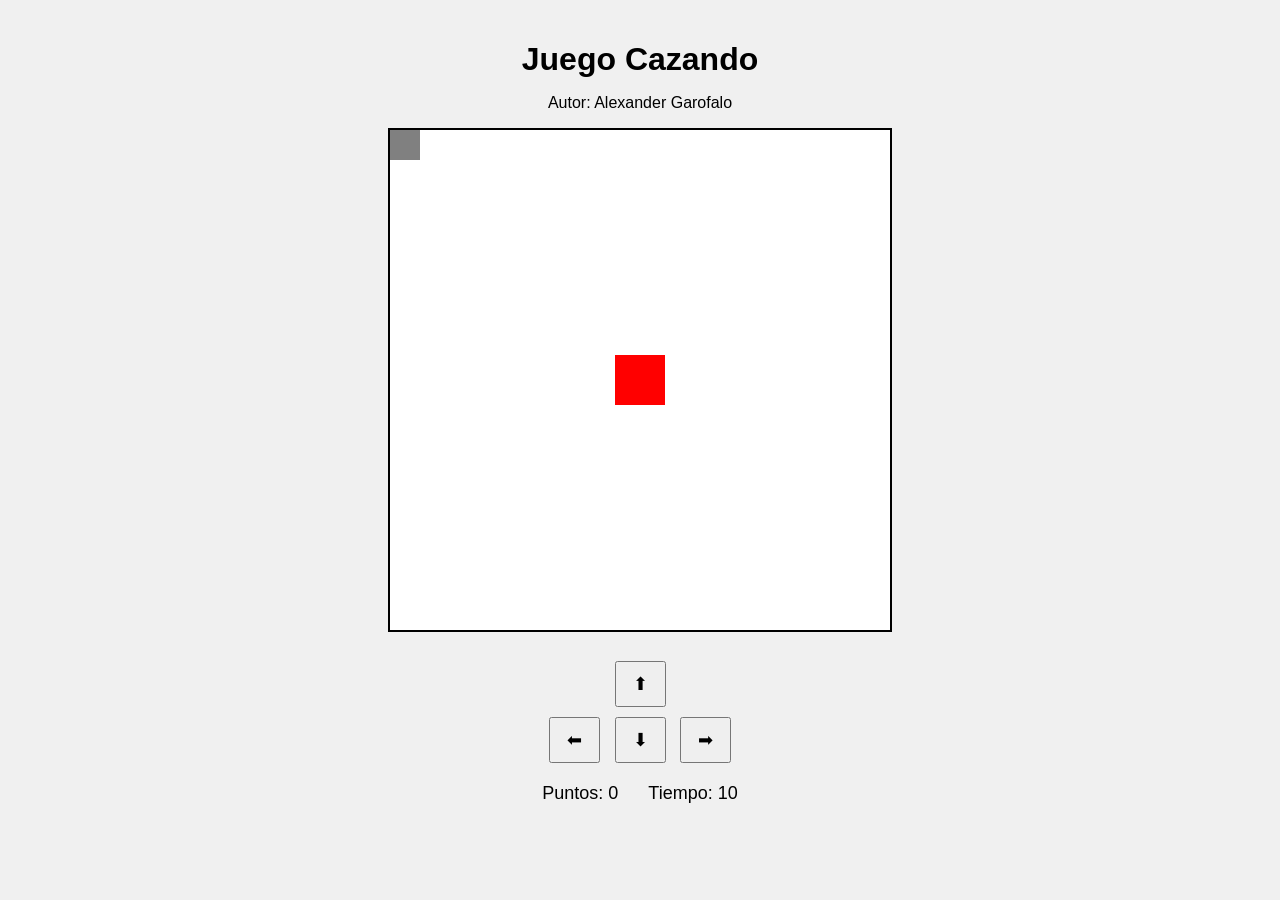
==== cazando.html @ cb6a7391 "Taller 1 - Paso 12 al 19 - Creacion funciones graficarGato, graficarComida, inicarJuego, definir var" ====
<!DOCTYPE html>
<html>
<head>
  <title>Juego Cazando</title>
  <link rel="stylesheet" href="cazando.css">
</head>

<body onload="iniciarJuego()"></body>

<body>

  <h1>Juego Cazando</h1>
  <p>Autor: Alexander Garofalo</p>

  <canvas id="areaJuego" width="500" height="500"></canvas>

  <div class="controles">
    <button>⬆</button>
    <br>
    <button>⬅</button>
    <button>⬇</button>
    <button>➡</button>
  </div>

  <div class="panel">
    <span>Puntos: <span id="puntos">0</span></span>
    <span>Tiempo: <span id="tiempo">10</span></span>
  </div>

  <p id="mensaje"></p>
  <script src="cazando.js"></script>

</body>
</html>
---- cazando.css ----
body {
  text-align: center;
  font-family: Arial, sans-serif;
  background: #f0f0f0;
  margin: 0;
  padding: 20px;
}

h1 {
  margin-bottom: 5px;
}

.panel {
  margin: 15px 0;
  font-size: 18px;
  display: flex;
  justify-content: center;
  gap: 30px;
}

canvas {
  background: white;
  border: 2px solid black;
}

.controles {
  margin-top: 20px;
}

button {
  margin: 5px;
  padding: 10px 16px;
  font-size: 18px;
  cursor: pointer;
}

#mensaje {
  font-size: 20px;
  font-weight: bold;
  color: darkred;
  margin-top: 15px;
}
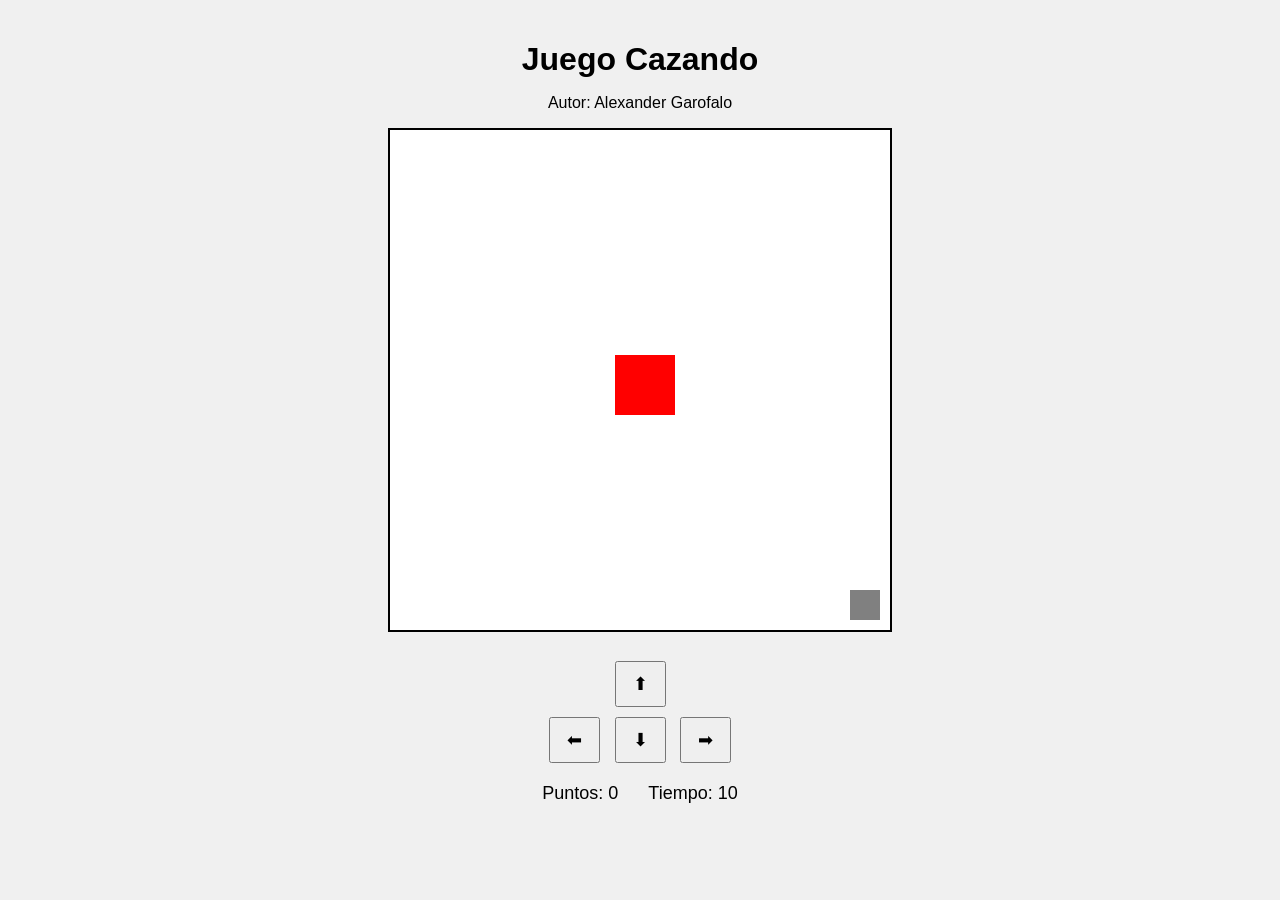
==== commit b25643fb: "Taller 1 - Paso 20 al 22 - Modificacion funciones gato-comida a graficar html" ====
--- a/cazando.html
+++ b/cazando.html
@@ -4,7 +4,6 @@
   <title>Juego Cazando</title>
   <link rel="stylesheet" href="cazando.css">
 </head>
-
 <body onload="iniciarJuego()"></body>
 
 <body>
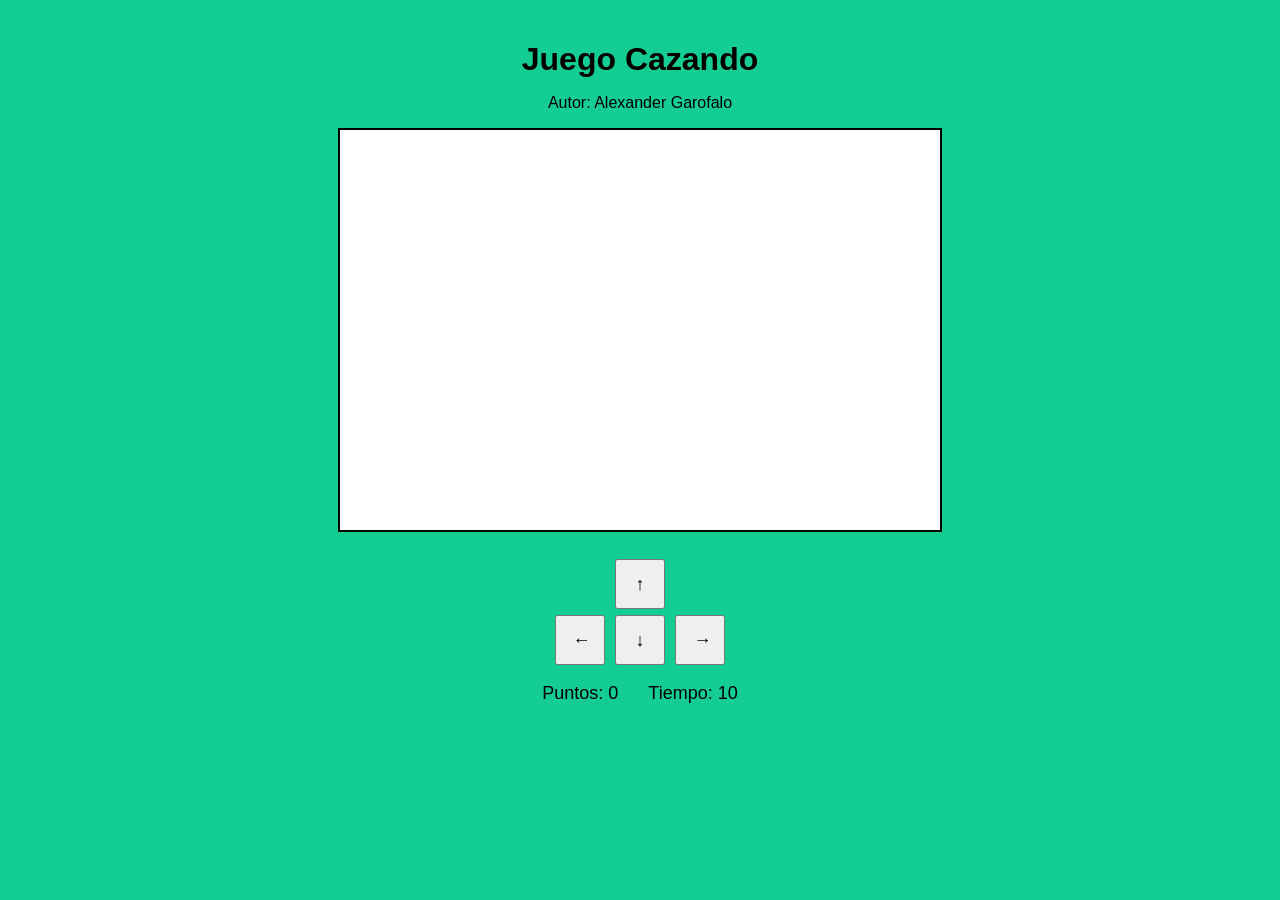
==== commit 7ecde985: "Taller 1.P2 - Parte 3.1 - Creacion de la funcion limparCanva html" ====
--- a/cazando.html
+++ b/cazando.html
@@ -1,33 +1,30 @@
 <!DOCTYPE html>
 <html>
 <head>
-  <title>Juego Cazando</title>
-  <link rel="stylesheet" href="cazando.css">
+    <title>Juego Cazando</title>
+    <link rel="stylesheet" href="cazando.css">
 </head>
 <body onload="iniciarJuego()"></body>
 
 <body>
-
-  <h1>Juego Cazando</h1>
-  <p>Autor: Alexander Garofalo</p>
-
-  <canvas id="areaJuego" width="500" height="500"></canvas>
-
-  <div class="controles">
-    <button>⬆</button>
-    <br>
-    <button>⬅</button>
-    <button>⬇</button>
-    <button>➡</button>
-  </div>
-
-  <div class="panel">
-    <span>Puntos: <span id="puntos">0</span></span>
-    <span>Tiempo: <span id="tiempo">10</span></span>
-  </div>
-
-  <p id="mensaje"></p>
-  <script src="cazando.js"></script>
-
+    <h1>Juego Cazando</h1>
+    <p>Autor: Alexander Garofalo</p>
+    <canvas id="areajuego" width="600" height="400"></canvas>
+    
+    <div class="controles">
+        <button id="btnArriba">↑</button>
+        <br>
+        <button id="btnIzquierda">←</button>
+        <button id="btnAbajo">↓</button>
+        <button id="btnDerecha">→</button>
+    </div>
+    
+    <div class="panel">
+        <span>Puntos: <span id="puntos">0</span></span>
+        <span>Tiempo: <span id="tiempo">10</span></span>
+    </div>
+    
+    <p id="mensaje"></p>
+    <script src="cazando.js"></script>
 </body>
 </html>
--- a/cazando.css
+++ b/cazando.css
@@ -1,21 +1,21 @@
 body {
-  text-align: center;
-  font-family: Arial, sans-serif;
-  background: #f0f0f0;
-  margin: 0;
-  padding: 20px;
+    text-align: center;
+    font-family: Arial, sans-serif;
+    background: #14cd93;
+    margin: 0;
+    padding: 20px;
 }
 
 h1 {
-  margin-bottom: 5px;
+    margin-bottom: 5px;
 }
 
 .panel {
-  margin: 15px 0;
-  font-size: 18px;
-  display: flex;
-  justify-content: center;
-  gap: 30px;
+    margin: 15px 0;
+    font-size: 18px;
+    display: flex;
+    justify-content: center;
+    gap: 30px;
 }
 
 canvas {
@@ -24,19 +24,26 @@
 }
 
 .controles {
-  margin-top: 20px;
+    margin-top: 20px;
+}
+
+.fila {
+    display: flex;
+    justify-content: center;
 }
 
 button {
-  margin: 5px;
-  padding: 10px 16px;
-  font-size: 18px;
-  cursor: pointer;
+    margin: 3px;
+    padding: 10px 16px;
+    font-size: 18px;
+    cursor: pointer;
+    width: 50px;
+    height: 50px;
 }
 
 #mensaje {
-  font-size: 20px;
-  font-weight: bold;
-  color: darkred;
-  margin-top: 15px;
+    font-size: 20px;
+    font-weight: bold;
+    color: darkred;
+    margin-top: 15px;
 }
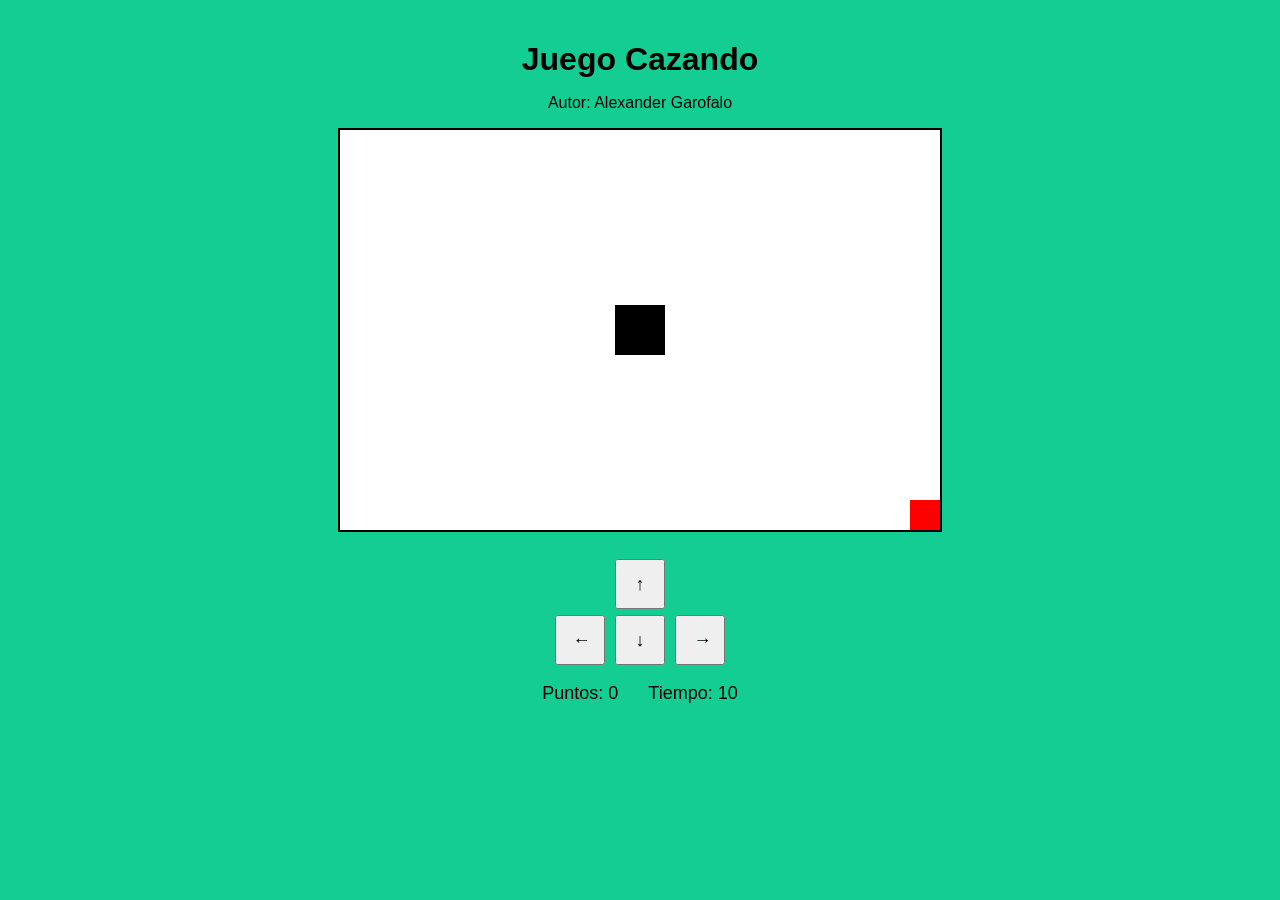
==== commit 3f17b2c7: "Taller 1.P2 - Parte 4.2 y 4.3 Comida aleteorio y sistema de puntaje html" ====
--- a/cazando.html
+++ b/cazando.html
@@ -26,5 +26,6 @@
     
     <p id="mensaje"></p>
     <script src="cazando.js"></script>
+    <script src="utils.js"></script>
 </body>
 </html>
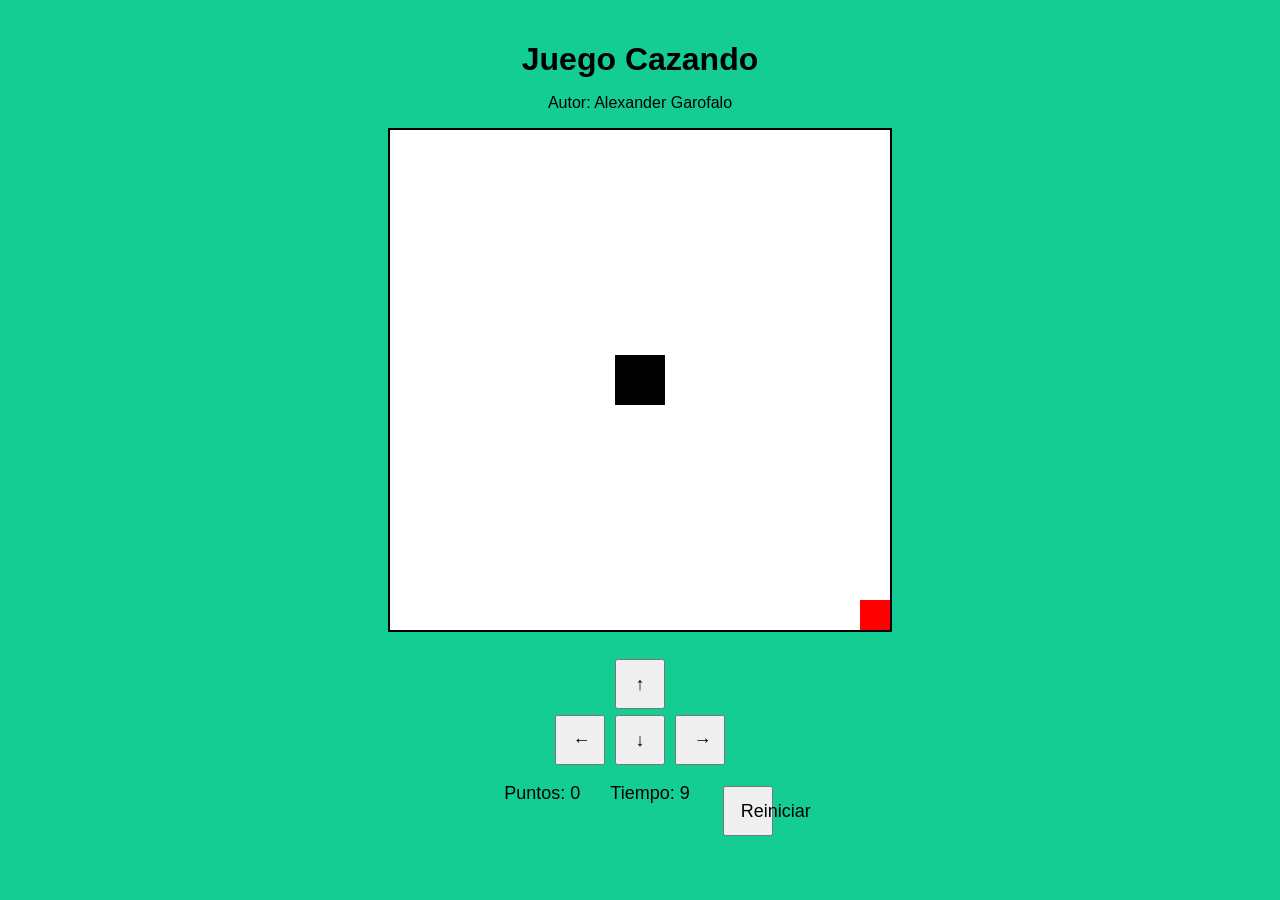
==== commit 3707418f: "Taller 1.P2 - Parte 6 Reiniciar html" ====
--- a/cazando.html
+++ b/cazando.html
@@ -9,7 +9,7 @@
 <body>
     <h1>Juego Cazando</h1>
     <p>Autor: Alexander Garofalo</p>
-    <canvas id="areajuego" width="600" height="400"></canvas>
+    <canvas id="areajuego" width="500" height="500"></canvas>
     
     <div class="controles">
         <button id="btnArriba">↑</button>
@@ -22,6 +22,7 @@
     <div class="panel">
         <span>Puntos: <span id="puntos">0</span></span>
         <span>Tiempo: <span id="tiempo">10</span></span>
+        <button onclick="reiniciar()">Reiniciar</button>
     </div>
     
     <p id="mensaje"></p>
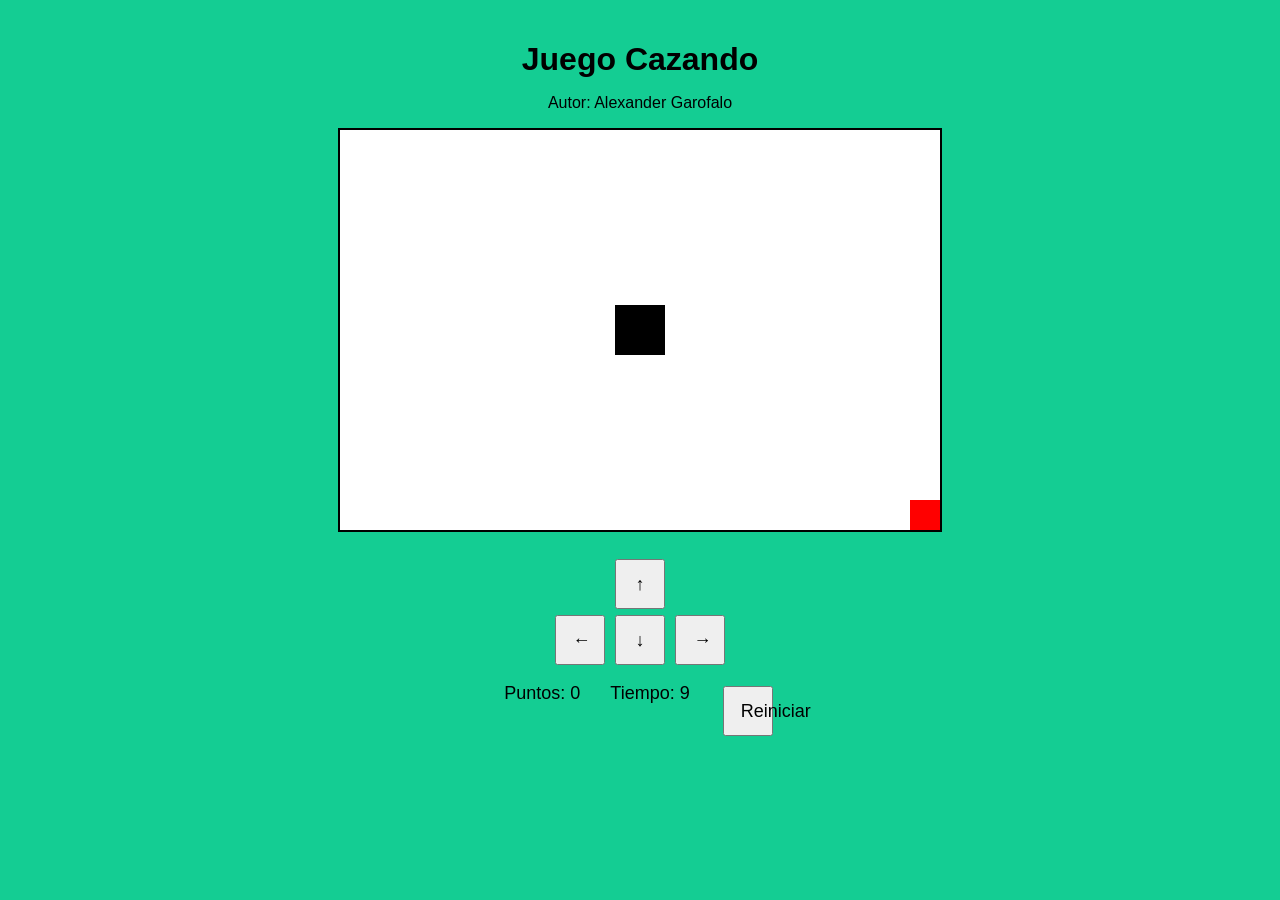
==== commit 5997c776: "R4.P4 Reiniciar Vf html" ====
--- a/cazando.html
+++ b/cazando.html
@@ -4,12 +4,10 @@
     <title>Juego Cazando</title>
     <link rel="stylesheet" href="cazando.css">
 </head>
-<body onload="iniciarJuego()"></body>
-
-<body>
+<body onload="iniciarJuego()">
     <h1>Juego Cazando</h1>
     <p>Autor: Alexander Garofalo</p>
-    <canvas id="areajuego" width="500" height="500"></canvas>
+    <canvas id="areajuego" width="600" height="400"></canvas>
     
     <div class="controles">
         <button id="btnArriba">↑</button>
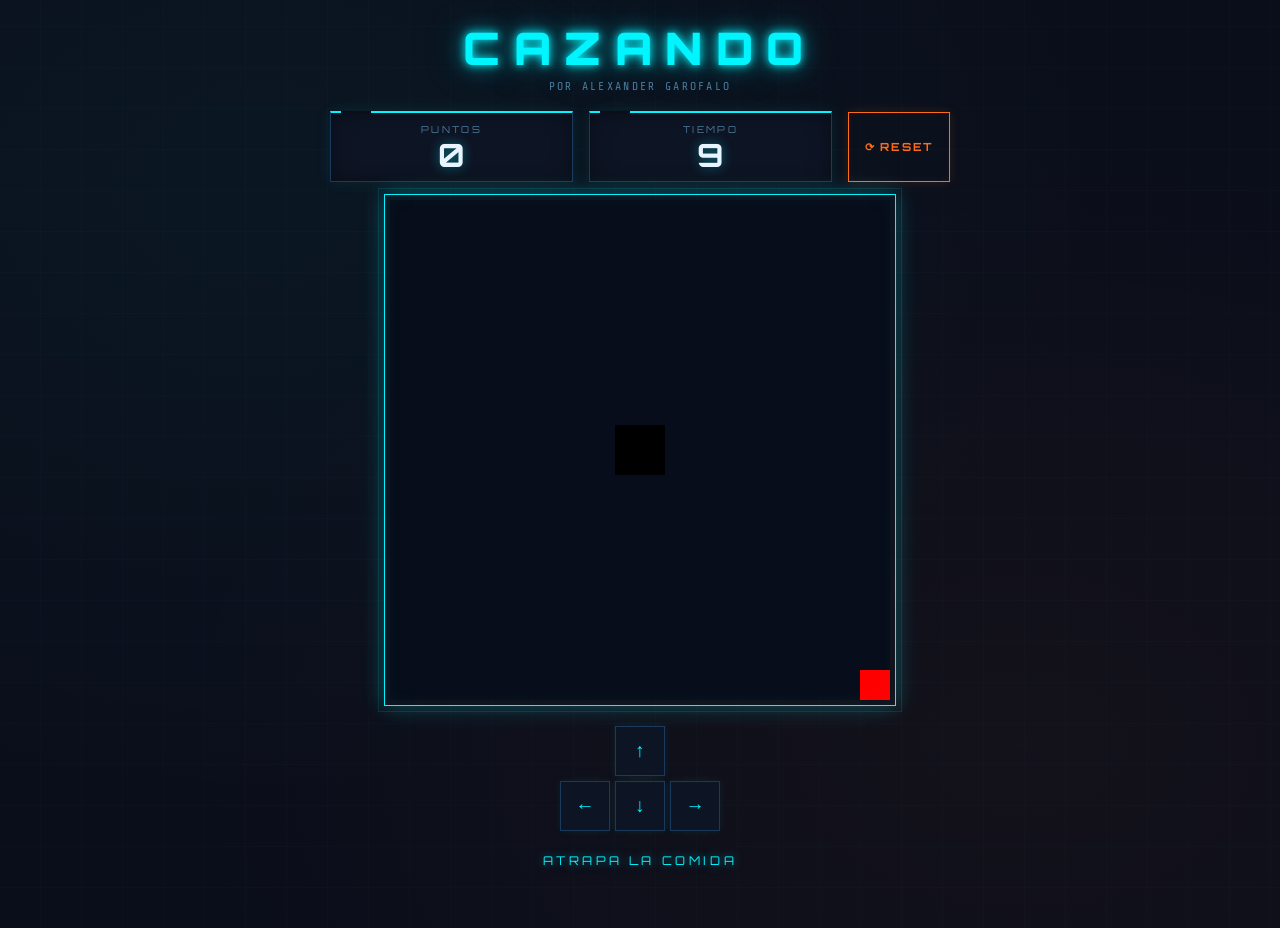
==== commit df4f66e8: "Taller 1.P3 - Parte 1 Interfaz grafica html" ====
--- a/cazando.html
+++ b/cazando.html
@@ -1,29 +1,48 @@
 <!DOCTYPE html>
 <html>
 <head>
-    <title>Juego Cazando</title>
+    <title>Cazando</title>
     <link rel="stylesheet" href="cazando.css">
+    <link href="https://fonts.googleapis.com/css2?family=Orbitron:wght@400;700;900&family=Share+Tech+Mono&display=swap" rel="stylesheet">
 </head>
 <body onload="iniciarJuego()">
-    <h1>Juego Cazando</h1>
-    <p>Autor: Alexander Garofalo</p>
-    <canvas id="areajuego" width="600" height="400"></canvas>
-    
-    <div class="controles">
-        <button id="btnArriba">↑</button>
-        <br>
-        <button id="btnIzquierda">←</button>
-        <button id="btnAbajo">↓</button>
-        <button id="btnDerecha">→</button>
+
+    <div class="game-wrapper">
+
+        <header class="game-header">
+            <h1 class="titulo-glow">CAZANDO</h1>
+            <p class="autor">por Alexander Garofalo</p>
+        </header>
+
+        <div class="panel">
+            <div class="stat-box">
+                <span class="stat-label">PUNTOS</span>
+                <span class="stat-value" id="puntos">0</span>
+            </div>
+            <div class="stat-box">
+                <span class="stat-label">TIEMPO</span>
+                <span class="stat-value" id="tiempo">10</span>
+            </div>
+            <button class="btn-reset" onclick="reiniciar()">⟳ RESET</button>
+        </div>
+
+        <div class="canvas-container">
+            <canvas id="areajuego" width="500" height="500"></canvas>
+        </div>
+
+        <div class="controles">
+            <button id="btnArriba">↑</button>
+            <br>
+            <button id="btnIzquierda">←</button>
+            <button id="btnAbajo">↓</button>
+            <button id="btnDerecha">→</button>
+        </div>
+
+        <p class="subtitulo-controles">ATRAPA LA COMIDA</p>
+        <p id="mensaje"></p>
+
     </div>
-    
-    <div class="panel">
-        <span>Puntos: <span id="puntos">0</span></span>
-        <span>Tiempo: <span id="tiempo">10</span></span>
-        <button onclick="reiniciar()">Reiniciar</button>
-    </div>
-    
-    <p id="mensaje"></p>
+
     <script src="cazando.js"></script>
     <script src="utils.js"></script>
 </body>
--- a/cazando.css
+++ b/cazando.css
@@ -1,49 +1,294 @@
+/* ============================================
+   CAZANDO — Dark Neon Cyberpunk Theme
+   ============================================ */
+
+@import url('https://fonts.googleapis.com/css2?family=Orbitron:wght@400;700;900&family=Share+Tech+Mono&display=swap');
+
+:root {
+    --cyan: #00f5ff;
+    --orange: #ff6b1a;
+    --dark-bg: #0a0e1a;
+    --card-bg: #0d1424;
+    --border-glow: #1a3a5c;
+    --text-dim: #4a7a9b;
+    --white: #e8f4ff;
+}
+
+* {
+    box-sizing: border-box;
+    margin: 0;
+    padding: 0;
+}
+
 body {
+    background-color: var(--dark-bg);
+    background-image:
+        radial-gradient(ellipse at 20% 20%, rgba(0, 245, 255, 0.04) 0%, transparent 60%),
+        radial-gradient(ellipse at 80% 80%, rgba(255, 107, 26, 0.04) 0%, transparent 60%),
+        repeating-linear-gradient(
+            0deg,
+            transparent,
+            transparent 40px,
+            rgba(0, 245, 255, 0.015) 40px,
+            rgba(0, 245, 255, 0.015) 41px
+        ),
+        repeating-linear-gradient(
+            90deg,
+            transparent,
+            transparent 40px,
+            rgba(0, 245, 255, 0.015) 40px,
+            rgba(0, 245, 255, 0.015) 41px
+        );
+    min-height: 100vh;
+    display: flex;
+    align-items: center;
+    justify-content: center;
+    font-family: 'Share Tech Mono', monospace;
+    padding: 20px;
+}
+
+.game-wrapper {
+    display: flex;
+    flex-direction: column;
+    align-items: center;
+    gap: 18px;
+    width: 100%;
+    max-width: 700px;
+}
+
+/* ── HEADER ── */
+.game-header {
     text-align: center;
-    font-family: Arial, sans-serif;
-    background: #14cd93;
-    margin: 0;
-    padding: 20px;
-}
-
-h1 {
-    margin-bottom: 5px;
-}
-
+    letter-spacing: 0.15em;
+}
+
+.titulo-glow {
+    font-family: 'Orbitron', sans-serif;
+    font-weight: 900;
+    font-size: 2.8rem;
+    color: var(--cyan);
+    text-shadow:
+        0 0 8px var(--cyan),
+        0 0 20px rgba(0, 245, 255, 0.6),
+        0 0 45px rgba(0, 245, 255, 0.25);
+    letter-spacing: 0.3em;
+    animation: flicker 4s infinite;
+}
+
+@keyframes flicker {
+    0%, 95%, 100% { opacity: 1; }
+    96% { opacity: 0.85; }
+    97% { opacity: 1; }
+    98% { opacity: 0.9; }
+}
+
+.autor {
+    font-family: 'Share Tech Mono', monospace;
+    font-size: 0.72rem;
+    color: var(--text-dim);
+    letter-spacing: 0.2em;
+    text-transform: uppercase;
+    margin-top: 4px;
+}
+
+/* ── PANEL ── */
 .panel {
-    margin: 15px 0;
-    font-size: 18px;
-    display: flex;
-    justify-content: center;
-    gap: 30px;
+    display: flex;
+    align-items: center;
+    gap: 16px;
+    width: 100%;
+    max-width: 620px;
+}
+
+.stat-box {
+    flex: 1;
+    background: var(--card-bg);
+    border: 1px solid var(--border-glow);
+    border-top: 2px solid var(--cyan);
+    padding: 10px 16px;
+    display: flex;
+    flex-direction: column;
+    align-items: center;
+    position: relative;
+    box-shadow: 0 0 15px rgba(0, 245, 255, 0.08), inset 0 0 20px rgba(0, 0, 0, 0.4);
+}
+
+.stat-box::before {
+    content: '';
+    position: absolute;
+    top: -2px; left: 10px;
+    width: 30px; height: 2px;
+    background: var(--dark-bg);
+}
+
+.stat-label {
+    font-family: 'Orbitron', sans-serif;
+    font-size: 0.6rem;
+    color: var(--text-dim);
+    letter-spacing: 0.25em;
+    margin-bottom: 4px;
+}
+
+.stat-value {
+    font-family: 'Orbitron', sans-serif;
+    font-size: 2rem;
+    font-weight: 700;
+    color: var(--white);
+    text-shadow: 0 0 12px rgba(0, 245, 255, 0.4);
+    line-height: 1;
+}
+
+.btn-reset {
+    background: transparent;
+    border: 1px solid var(--orange);
+    color: var(--orange);
+    font-family: 'Orbitron', sans-serif;
+    font-size: 0.7rem;
+    font-weight: 700;
+    letter-spacing: 0.15em;
+    padding: 12px 50px;
+    cursor: pointer;
+    text-transform: uppercase;
+    transition: all 0.2s ease;
+    box-shadow: 0 0 10px rgba(255, 107, 26, 0.15), inset 0 0 10px rgba(255, 107, 26, 0.05);
+    white-space: nowrap;
+    height: 70px;
+}
+
+.btn-reset:hover {
+    background: rgba(255, 107, 26, 0.12);
+    box-shadow: 0 0 20px rgba(255, 107, 26, 0.35), inset 0 0 15px rgba(255, 107, 26, 0.1);
+    color: #ff8c4a;
+}
+
+.btn-reset:active {
+    transform: scale(0.97);
+}
+
+/* ── CANVAS ── */
+.canvas-container {
+    position: relative;
+    line-height: 0;
+}
+
+.canvas-container::before,
+.canvas-container::after {
+    content: '';
+    position: absolute;
+    border: 1px solid var(--cyan);
+    pointer-events: none;
+    z-index: 1;
+}
+
+.canvas-container::before {
+    inset: -6px;
+    box-shadow:
+        0 0 20px rgba(0, 245, 255, 0.3),
+        inset 0 0 20px rgba(0, 245, 255, 0.05);
+    animation: borderPulse 3s ease-in-out infinite;
+}
+
+.canvas-container::after {
+    inset: -12px;
+    border-color: rgba(0, 245, 255, 0.12);
+}
+
+@keyframes borderPulse {
+    0%, 100% { box-shadow: 0 0 15px rgba(0, 245, 255, 0.25), inset 0 0 20px rgba(0, 245, 255, 0.03); }
+    50%       { box-shadow: 0 0 30px rgba(0, 245, 255, 0.45), inset 0 0 25px rgba(0, 245, 255, 0.07); }
 }
 
 canvas {
-  background: white;
-  border: 2px solid black;
-}
-
+    background: #070d1a;
+    display: block;
+}
+
+/* ── CONTROLES ── */
 .controles {
-    margin-top: 20px;
-}
-
-.fila {
-    display: flex;
-    justify-content: center;
-}
+    display: flex;
+    flex-direction: column;
+    align-items: center;
+    gap: 4px;
+    margin-top: 8px;
+}
+
+.controles br {
+    display: none; /* ocultamos el br y usamos flex gap */
+}
+
+/* Reagrupamos con flex trick */
+.controles {
+    display: grid;
+    grid-template-columns: repeat(3, 50px);
+    grid-template-rows: repeat(2, 50px);
+    gap: 5px;
+    justify-items: center;
+    align-items: center;
+}
+
+/* btnArriba ocupa la columna central de la primera fila */
+#btnArriba   { grid-column: 2; grid-row: 1; }
+#btnIzquierda { grid-column: 1; grid-row: 2; }
+#btnAbajo    { grid-column: 2; grid-row: 2; }
+#btnDerecha  { grid-column: 3; grid-row: 2; }
+
+/* Ocultamos el <br> */
+.controles br { display: none; }
 
 button {
-    margin: 3px;
-    padding: 10px 16px;
-    font-size: 18px;
-    cursor: pointer;
     width: 50px;
     height: 50px;
-}
-
+    background: var(--card-bg);
+    border: 1px solid var(--border-glow);
+    color: var(--cyan);
+    font-size: 1.2rem;
+    cursor: pointer;
+    font-family: 'Share Tech Mono', monospace;
+    transition: all 0.15s ease;
+    box-shadow: 0 0 8px rgba(0, 245, 255, 0.08);
+    display: flex;
+    align-items: center;
+    justify-content: center;
+    padding: 0;
+    margin: 0;
+}
+
+button:hover {
+    background: rgba(0, 245, 255, 0.08);
+    border-color: var(--cyan);
+    box-shadow: 0 0 16px rgba(0, 245, 255, 0.3);
+    color: #fff;
+}
+
+button:active {
+    background: rgba(0, 245, 255, 0.18);
+    transform: scale(0.93);
+}
+
+/* ── SUBTÍTULO ── */
+.subtitulo-controles {
+    font-family: 'Orbitron', sans-serif;
+    font-size: 0.75rem;
+    color: var(--cyan);
+    letter-spacing: 0.3em;
+    text-shadow: 0 0 10px rgba(0, 245, 255, 0.5);
+    margin-top: 4px;
+    animation: subtitlePulse 2.5s ease-in-out infinite;
+}
+
+@keyframes subtitlePulse {
+    0%, 100% { opacity: 0.7; }
+    50%       { opacity: 1; }
+}
+
+/* ── MENSAJE ── */
 #mensaje {
-    font-size: 20px;
-    font-weight: bold;
-    color: darkred;
-    margin-top: 15px;
-}+    font-family: 'Orbitron', sans-serif;
+    font-size: 1rem;
+    font-weight: 700;
+    color: var(--orange);
+    letter-spacing: 0.15em;
+    text-shadow: 0 0 12px rgba(255, 107, 26, 0.6);
+    min-height: 1.4em;
+    text-align: center;
+}
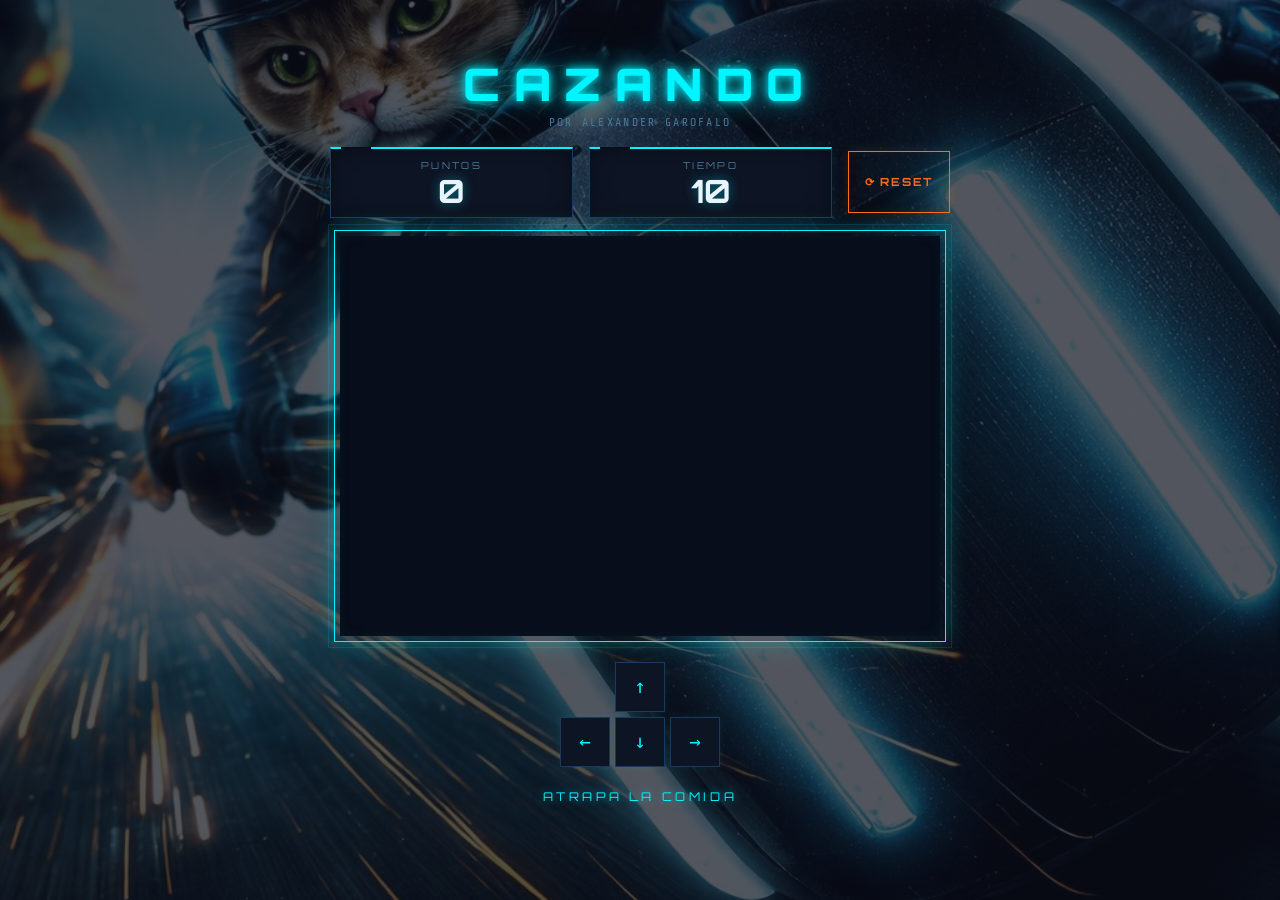
==== commit 69c46a9d: "Taller 1.P3 - Parte 2 Fondo e imagenes html" ====
--- a/cazando.html
+++ b/cazando.html
@@ -27,7 +27,7 @@
         </div>
 
         <div class="canvas-container">
-            <canvas id="areajuego" width="500" height="500"></canvas>
+            <canvas id="areajuego" width="600" height="400"></canvas>
         </div>
 
         <div class="controles">
@@ -45,5 +45,34 @@
 
     <script src="cazando.js"></script>
     <script src="utils.js"></script>
+
+    <!-- Override de imágenes: se ejecuta DESPUÉS de cazando.js, sin modificar ese archivo -->
+    <script>
+        const imgGato = new Image();
+        imgGato.src = "icono_gato.JPG";
+
+        const imgComida = new Image();
+        imgComida.src = "icono_comida.JPG";
+
+        // Redefinimos las funciones de dibujo para usar imágenes en lugar de rectángulos
+        function graficarGato() {
+            ctx.drawImage(imgGato, gatoX, gatoY, ANCHO_GATO, ALTO_GATO);
+        }
+
+        function graficarComida() {
+            ctx.drawImage(imgComida, comidaX, comidaY, ANCHO_COMIDA, ALTO_COMIDA);
+        }
+
+        // Reiniciamos el juego una vez que ambas imágenes estén cargadas
+        let imagenesListas = 0;
+        function onImagenLista() {
+            imagenesListas++;
+            if (imagenesListas === 2) {
+                iniciarJuego();
+            }
+        }
+        imgGato.onload = onImagenLista;
+        imgComida.onload = onImagenLista;
+    </script>
 </body>
-</html>+</html>
--- a/cazando.css
+++ b/cazando.css
@@ -23,22 +23,11 @@
 body {
     background-color: var(--dark-bg);
     background-image:
-        radial-gradient(ellipse at 20% 20%, rgba(0, 245, 255, 0.04) 0%, transparent 60%),
-        radial-gradient(ellipse at 80% 80%, rgba(255, 107, 26, 0.04) 0%, transparent 60%),
-        repeating-linear-gradient(
-            0deg,
-            transparent,
-            transparent 40px,
-            rgba(0, 245, 255, 0.015) 40px,
-            rgba(0, 245, 255, 0.015) 41px
-        ),
-        repeating-linear-gradient(
-            90deg,
-            transparent,
-            transparent 40px,
-            rgba(0, 245, 255, 0.015) 40px,
-            rgba(0, 245, 255, 0.015) 41px
-        );
+        linear-gradient(rgba(10, 14, 26, 0.70), rgba(10, 14, 26, 0.70)),
+        url('Imagen_Gatro_El_Legado.png');
+    background-size: cover;
+    background-position: center center;
+    background-attachment: fixed;
     min-height: 100vh;
     display: flex;
     align-items: center;
@@ -152,7 +141,7 @@
     transition: all 0.2s ease;
     box-shadow: 0 0 10px rgba(255, 107, 26, 0.15), inset 0 0 10px rgba(255, 107, 26, 0.05);
     white-space: nowrap;
-    height: 70px;
+    height: 62px;
 }
 
 .btn-reset:hover {
